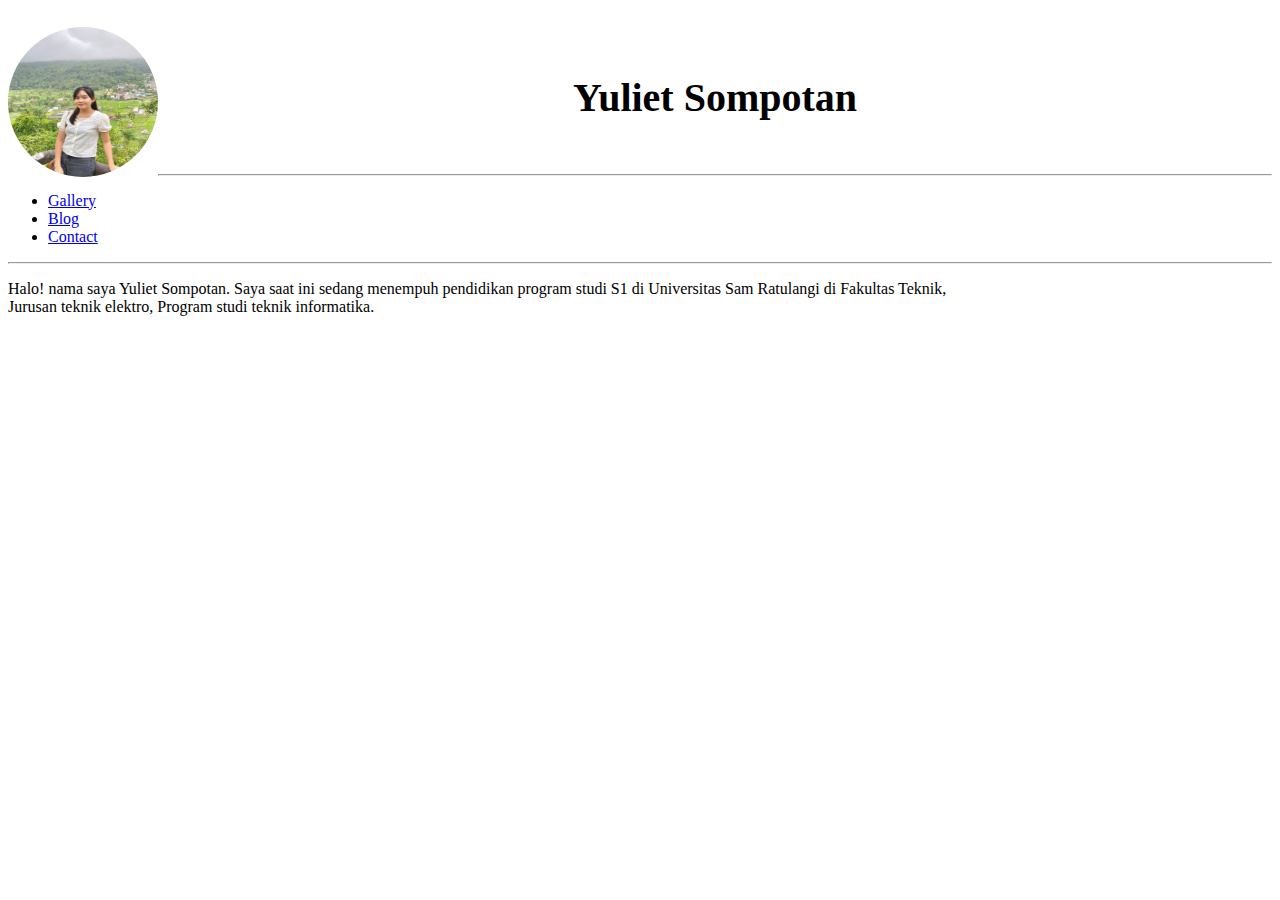
==== index.html @ c2a692dc "Tugas-html" ====
<!DOCTYPE html>
<html lang="en">
<head>
    <meta charset="UTF-8">
    <meta http-equiv="X-UA-Compatible" content="IE=edge">
    <meta name="viewport" content="width=device-width, initial-scale=1.0">
    <title>portofolio</title>
</head>
<body>
    <header align="center">
       <h1 style="font-size:250%"><img src="gmbr\tesa.jpg" alt="My picture" style="float:left;width:150px;height:150px;border-radius:50%;">
    <br>
    </img>Yuliet Sompotan</h1>
    </header>
    <br>

    <hr>
    <nav>
    <ul>
        <li> <a href="Gallery.html">Gallery</a></li>
        <li> <a href="Blog.html">Blog</a></li>
        <li> <a href="Contact.html">Contact</a>
    </ul>
    </nav>
    <hr>

    <p>
        Halo! nama saya Yuliet Sompotan. Saya saat ini sedang menempuh pendidikan program studi S1 di Universitas Sam Ratulangi di Fakultas Teknik, <br> Jurusan teknik elektro, Program studi teknik informatika. 
   </p>
</body>
</html>
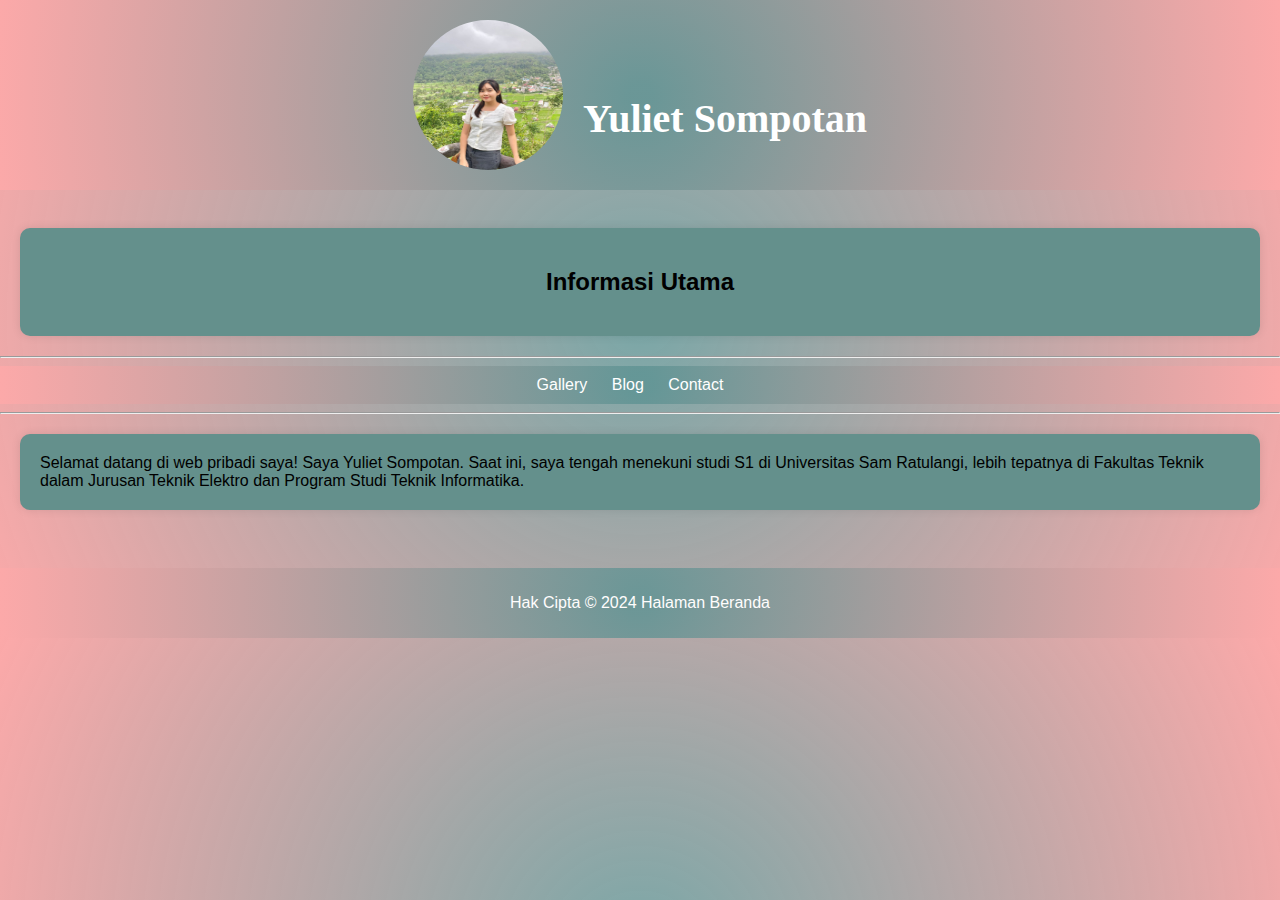
==== commit 142c7074: "perubahan" ====
--- a/index.html
+++ b/index.html
@@ -5,6 +5,7 @@
     <meta http-equiv="X-UA-Compatible" content="IE=edge">
     <meta name="viewport" content="width=device-width, initial-scale=1.0">
     <title>portofolio</title>
+    <link rel="stylesheet" href="style.css">
 </head>
 <body>
     <header align="center">
@@ -13,6 +14,9 @@
     </img>Yuliet Sompotan</h1>
     </header>
     <br>
+    <section style="text-align: center;">
+        <h2> Informasi Utama</h2>
+    </section>
 
     <hr>
     <nav>
@@ -24,8 +28,13 @@
     </nav>
     <hr>
 
-    <p>
-        Halo! nama saya Yuliet Sompotan. Saya saat ini sedang menempuh pendidikan program studi S1 di Universitas Sam Ratulangi di Fakultas Teknik, <br> Jurusan teknik elektro, Program studi teknik informatika. 
+    <p class="deskripsi">
+        Selamat datang di web pribadi saya! Saya Yuliet Sompotan. Saat ini, saya tengah menekuni studi S1 di Universitas Sam Ratulangi, lebih tepatnya di Fakultas Teknik dalam Jurusan Teknik Elektro dan Program Studi Teknik Informatika.   
    </p>
+   
+<br>
+   <footer>
+    <p>Hak Cipta &copy; 2024 Halaman Beranda</p>
+   </footer>
 </body>
 </html>--- a/style.css
+++ b/style.css
@@ -0,0 +1,109 @@
+body {
+    font-family: 'Franklin Gothic Medium', 'Arial Narrow', Arial, sans-serif;
+    margin: 0;
+    padding: 0;
+    background: rgb(94,147,147);
+background: radial-gradient(circle, rgba(94,147,147,0.815091002221201) 2%, rgba(252,169,169,1) 100%);
+}
+
+header {
+    background: rgb(94,147,147);
+background: radial-gradient(circle, rgba(94,147,147,0.815091002221201) 2%, rgba(252,169,169,1) 100%);
+    padding: 20px;
+    text-align: center;
+    font-family: 'Times New Roman', Times, serif;
+}
+
+header h1 {
+    margin: 0;
+    font-size: 36px;
+}
+
+header img {
+    margin-right: 20px;
+}
+
+section {
+    padding: 20px;
+    background: rgb(100, 144, 140);
+    border-radius: 10px;
+    box-shadow: 0 0 10px rgba(0, 0, 0, 0.1);
+    margin: 20px;
+    padding: 20px;
+
+    color:rgb(255, 254, 254)
+    border-radius: 10px;
+    box-shadow: 0 0 10px rgba(0, 0, 0, 0.1);
+    margin: 20px;
+    padding: 20px;
+
+}
+
+nav {
+    background: rgb(94,147,147);
+    background: radial-gradient(circle, rgba(94,147,147,0.815091002221201) 2%, rgba(252,169,169,1) 100%);
+    padding: 10px;
+    text-align: center;
+    font-family: 'Franklin Gothic Medium', 'Arial Narrow', Arial, sans-serif;
+}
+
+nav ul {
+    list-style-type: none;
+    margin: 0;
+    padding: 0;
+}
+
+nav ul li {
+    display: inline;
+    margin-right: 20px;
+}
+
+nav ul li a {
+    color: #fff;
+    text-decoration: none;
+}
+
+footer {
+    margin-top: 20px;
+    border-radius: 0 0 10px 10px;
+    background: rgb(94,147,147);
+    background: radial-gradient(circle, rgba(94,147,147,0.815091002221201) 2%, rgba(252,169,169,1) 100%);
+    padding: 10px;
+    text-align: center;
+    color:rgb(255, 253, 253)
+}
+
+
+header h1 {
+    display: flex;
+    align-items: center;
+    justify-content: center;
+    color:#fff
+}
+
+
+nav ul li {
+    display: inline-block;
+    margin-right: 20px;
+}
+
+
+nav ul li a:hover {
+    text-decoration: underline;
+}
+
+
+.deskripsi {
+    background: rgb(100, 144, 140);
+    border-radius: 10px;
+    box-shadow: 0 0 10px rgba(0, 0, 0, 0.1);
+    margin: 20px;
+    padding: 20px;
+}
+
+
+header img:hover {
+    transform: rotate(360deg);
+    transition: transform 0.5s ease-in-out;
+}
+
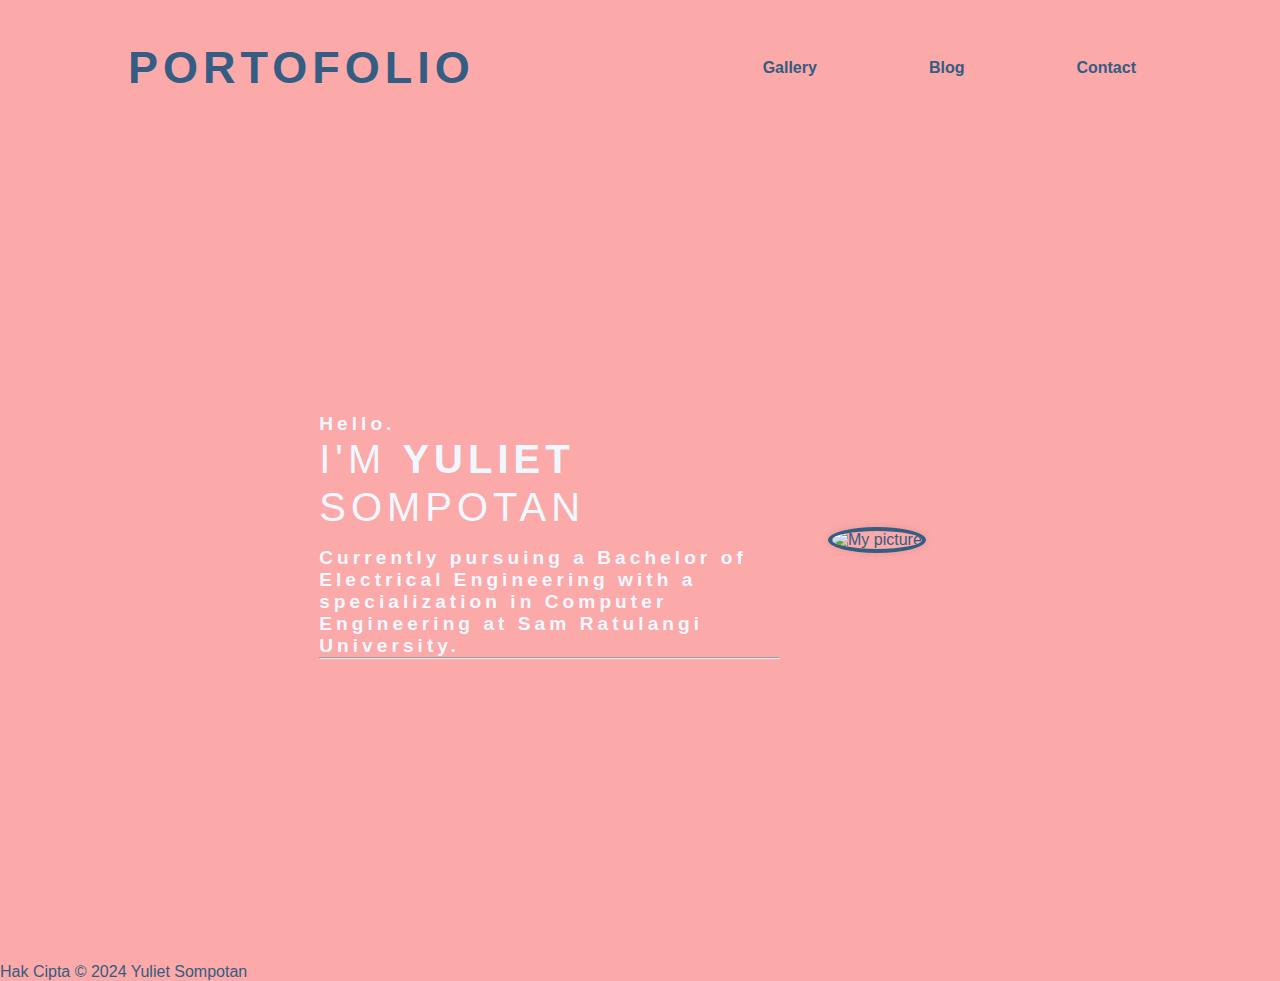
==== commit 949420c2: "Perubahan halaman utama" ====
--- a/index.html
+++ b/index.html
@@ -8,33 +8,41 @@
     <link rel="stylesheet" href="style.css">
 </head>
 <body>
-    <header align="center">
-       <h1 style="font-size:250%"><img src="gmbr\tesa.jpg" alt="My picture" style="float:left;width:150px;height:150px;border-radius:50%;">
-    <br>
-    </img>Yuliet Sompotan</h1>
+    <header>
+        <nav>
+            <h1>
+                Portofolio
+            </h1>
+            <ul>
+                <li><a href="Gallery.html">Gallery</a></li>
+                <li><a href="Blog.html">Blog</a></li>
+                <li><a href="Contact.html">Contact</a></li>
+            </ul>
+        </nav>
     </header>
-    <br>
-    <section style="text-align: center;">
-        <h2> Informasi Utama</h2>
+    <section>
+        <div class="s-container">
+            <div class="content">
+                <span class="subtitle">
+                    Hello.
+                </p>
+                <h1 class="title">
+                    I'm <span>Yuliet <br></span> Sompotan
+                </h1>
+                <p class="description">
+                    Currently pursuing a Bachelor of Electrical Engineering with a specialization in Computer Engineering at Sam Ratulangi University.
+                </p><hr>
+            </div>
+            <div class="image">
+                <img src="gmbr\tere.jpg" alt="My picture">
+            </div>
+        </div>
+        <br>
+            <div class="footer">
+                <footer>
+                    <p>Hak Cipta &copy; 2024 Yuliet Sompotan</p>
+                   </footer>
+            </div>
     </section>
-
-    <hr>
-    <nav>
-    <ul>
-        <li> <a href="Gallery.html">Gallery</a></li>
-        <li> <a href="Blog.html">Blog</a></li>
-        <li> <a href="Contact.html">Contact</a>
-    </ul>
-    </nav>
-    <hr>
-
-    <p class="deskripsi">
-        Selamat datang di web pribadi saya! Saya Yuliet Sompotan. Saat ini, saya tengah menekuni studi S1 di Universitas Sam Ratulangi, lebih tepatnya di Fakultas Teknik dalam Jurusan Teknik Elektro dan Program Studi Teknik Informatika.   
-   </p>
-   
-<br>
-   <footer>
-    <p>Hak Cipta &copy; 2024 Halaman Beranda</p>
-   </footer>
 </body>
 </html>--- a/style.css
+++ b/style.css
@@ -1,109 +1,153 @@
-body {
-    font-family: 'Franklin Gothic Medium', 'Arial Narrow', Arial, sans-serif;
-    margin: 0;
-    padding: 0;
-    background: rgb(94,147,147);
-background: radial-gradient(circle, rgba(94,147,147,0.815091002221201) 2%, rgba(252,169,169,1) 100%);
+<style>
+@import url('https://fonts.googleapis.com/css2?family=Poppins:ital,wght@0,100;0,200;0,300;0,400;0,500;0,600;0,700;0,800;0,900;1,100;1,200;1,300;1,400;1,500;1,600;1,700;1,800;1,900&display=swap');
+
+
+:root{
+   --blue: #00fff5;
 }
 
-header {
-    background: rgb(94,147,147);
-background: radial-gradient(circle, rgba(94,147,147,0.815091002221201) 2%, rgba(252,169,169,1) 100%);
-    padding: 20px;
-    text-align: center;
-    font-family: 'Times New Roman', Times, serif;
+*{
+    padding: 0;
+    margin: 0;
+    box-sizing: border-box;
+    font-family: "poppins", sans-serif;
 }
 
-header h1 {
-    margin: 0;
-    font-size: 36px;
+body{
+    background-color:rgba(252,169,169,1);
+    color:rgb(51, 93, 130);
 }
 
-header img {
-    margin-right: 20px;
+
+header nav{
+    height: 15vh;
+    width: 80%;
+    margin: 0 auto;
+    display: flex;
+    justify-content: space-between;
+    align-items: center;
 }
 
-section {
-    padding: 20px;
-    background: rgb(100, 144, 140);
-    border-radius: 10px;
-    box-shadow: 0 0 10px rgba(0, 0, 0, 0.1);
-    margin: 20px;
-    padding: 20px;
+h1 {
+    font-size: 2.5rem;
+    color: var(--blue);
+    font-weight: 800;
+    text-transform: uppercase;
+    letter-spacing: 5px;
+}
 
-    color:rgb(255, 254, 254)
-    border-radius: 10px;
-    box-shadow: 0 0 10px rgba(0, 0, 0, 0.1);
-    margin: 20px;
-    padding: 20px;
+header h1{
+    font-size: 45px;
+    color: var(--blue);
+    font-weight: 800;
+    text-transform: uppercase;
+    letter-spacing: 5px;
+}
+
+header ul {
+    gap: 3rem;
+}
+
+nav ul li a {
+    color:rgb(51, 93, 130);
+    text-decoration: none;
+    transition: color 0.3s ease;
+    align-items: right;
+    font-size: 1rem;
+    font-weight: 700;
+    cursor: pointer;
+    text-decoration: none;
+}
+
+
+header ul{
+    display: flex;
+    gap: 5rem;
+    list-style: none;
+}
+
+header a{
+    display: block;
+    color: rgb(172, 111, 111);
+    text-decoration: none;
+
+    border-radius: 2rem;
+    padding: .5rem 1rem;
+
+    transition: .2s ease-in;
+    border-bottom: 2px solid var(--blue);
+
+    overflow: hidden;
+    position: relative;
+}
+
+
+
+header a:hover{
+    color: rgb(172, 111, 111);
+    background-color: rgb(255, 251, 251);
+}
+
+
+.s-container{
+  min-height: 90vh;
+  width: 90%;
+  margin: auto;
+  display: flex;
+  justify-content: center;
+  align-items: center;
+  gap: 3rem;
 
 }
 
-nav {
-    background: rgb(94,147,147);
-    background: radial-gradient(circle, rgba(94,147,147,0.815091002221201) 2%, rgba(252,169,169,1) 100%);
-    padding: 10px;
-    text-align: center;
-    font-family: 'Franklin Gothic Medium', 'Arial Narrow', Arial, sans-serif;
+img{
+    width: 100%x;
+    height: auto;
+    border-radius: 50%;
+    margin-right: 35px;
+    border: 4px solid rgb(51, 93, 130);
+    box-shadow: 0 0 10px rgba(0, 0, 0, 0.1);
 }
 
-nav ul {
-    list-style-type: none;
-    margin: 0;
-    padding: 0;
-}
-
-nav ul li {
-    display: inline;
-    margin-right: 20px;
-}
-
-nav ul li a {
-    color: #fff;
-    text-decoration: none;
-}
-
-footer {
-    margin-top: 20px;
-    border-radius: 0 0 10px 10px;
-    background: rgb(94,147,147);
-    background: radial-gradient(circle, rgba(94,147,147,0.815091002221201) 2%, rgba(252,169,169,1) 100%);
-    padding: 10px;
-    text-align: center;
-    color:rgb(255, 253, 253)
-}
-
-
-header h1 {
-    display: flex;
-    align-items: center;
-    justify-content: center;
-    color:#fff
-}
-
-
-nav ul li {
-    display: inline-block;
-    margin-right: 20px;
-}
-
-
-nav ul li a:hover {
-    text-decoration: underline;
-}
-
-
-.deskripsi {
-    background: rgb(100, 144, 140);
-    border-radius: 10px;
-    box-shadow: 0 0 10px rgba(0, 0, 0, 0.1);
-    margin: 20px;
-    padding: 20px;
-}
-
-
-header img:hover {
+img:hover {
     transform: rotate(360deg);
     transition: transform 0.5s ease-in-out;
 }
 
+.img-container:hover img {
+    transform: scale(1.2);
+}
+
+img{
+    width: 250px;
+    border-radius: 400%;
+}
+
+.content{
+    display: flex;
+    flex-direction: column;
+    justify-content: center;
+    max-width: 40%;
+
+}
+
+.subtitle{
+    letter-spacing: 4px;
+    font-weight: 700;
+    font-size: 1.2rem;
+    margin-bottom: 0.5rem;
+    color: aliceblue;
+}
+
+.title{
+    font-size: 2.5rem;
+    font-weight: 400;
+    line-height: 3rem;
+    margin-bottom: 1rem;
+}
+
+.title span{
+    font-weight: 700;
+    color: var(--blue);
+}
+
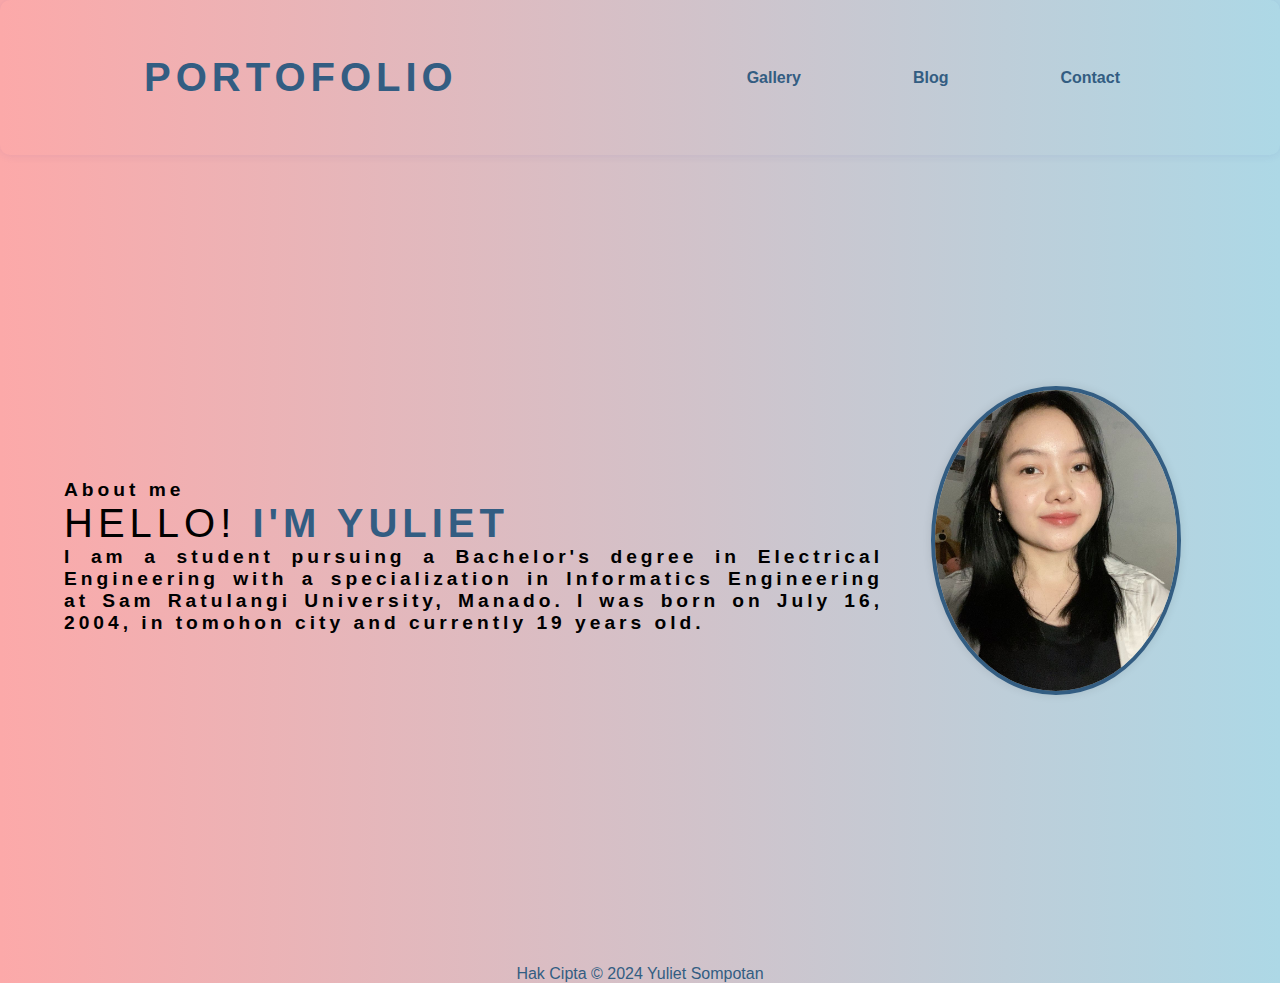
==== commit a01673ec: "Perubahan skali" ====
--- a/index.html
+++ b/index.html
@@ -5,13 +5,13 @@
     <meta http-equiv="X-UA-Compatible" content="IE=edge">
     <meta name="viewport" content="width=device-width, initial-scale=1.0">
     <title>portofolio</title>
-    <link rel="stylesheet" href="style.css">
+    <link rel="stylesheet" href="style.css">    
 </head>
 <body>
     <header>
         <nav>
-            <h1>
-                Portofolio
+            <h1 class="moving-text">
+                 portofolio
             </h1>
             <ul>
                 <li><a href="Gallery.html">Gallery</a></li>
@@ -20,29 +20,26 @@
             </ul>
         </nav>
     </header>
-    <section>
+    <section id="content">
         <div class="s-container">
             <div class="content">
-                <span class="subtitle">
-                    Hello.
-                </p>
+                <span class="subtitle">About me
                 <h1 class="title">
-                    I'm <span>Yuliet <br></span> Sompotan
+                   Hello! <span> I'm Yuliet <br></span>
                 </h1>
                 <p class="description">
-                    Currently pursuing a Bachelor of Electrical Engineering with a specialization in Computer Engineering at Sam Ratulangi University.
-                </p><hr>
+                    I am a student pursuing a Bachelor's degree in Electrical Engineering with a specialization in Informatics Engineering at Sam Ratulangi University, Manado. 
+                    I was born on July 16, 2004, in tomohon city and currently 19 years old.
+                </p>
             </div>
             <div class="image">
                 <img src="gmbr\tere.jpg" alt="My picture">
             </div>
-        </div>
-        <br>
-            <div class="footer">
-                <footer>
-                    <p>Hak Cipta &copy; 2024 Yuliet Sompotan</p>
-                   </footer>
-            </div>
     </section>
+    <footer>
+        <p>Hak Cipta &copy; 2024 Yuliet Sompotan</p>
+    </footer>
+
+    <script src="script.js"></script>
 </body>
 </html>--- a/style.css
+++ b/style.css
@@ -14,10 +14,17 @@
 }
 
 body{
-    background-color:rgba(252,169,169,1);
+    background: linear-gradient(to left, lightblue, rgba(252,169,169,1));
     color:rgb(51, 93, 130);
 }
 
+
+header{
+    padding: 10px 20px; 
+    border-radius: 10px; 
+    box-shadow: 0 0 10px rgba(53, 46, 161, 0.1); 
+    transition: all 0.3s ease;
+}
 
 header nav{
     height: 15vh;
@@ -107,12 +114,9 @@
     margin-right: 35px;
     border: 4px solid rgb(51, 93, 130);
     box-shadow: 0 0 10px rgba(0, 0, 0, 0.1);
-}
-
-img:hover {
-    transform: rotate(360deg);
-    transition: transform 0.5s ease-in-out;
-}
+    margin-top: -35px;
+}
+
 
 .img-container:hover img {
     transform: scale(1.2);
@@ -124,30 +128,75 @@
 }
 
 .content{
-    display: flex;
+    display:contents;
     flex-direction: column;
     justify-content: center;
     max-width: 40%;
 
 }
+
+.description{
+    color:black;
+    text-align: justify;
+}
+
 
 .subtitle{
     letter-spacing: 4px;
     font-weight: 700;
     font-size: 1.2rem;
     margin-bottom: 0.5rem;
-    color: aliceblue;
-}
+    color:rgb(0, 0, 0)
+}
+
+
 
 .title{
     font-size: 2.5rem;
     font-weight: 400;
-    line-height: 3rem;
-    margin-bottom: 1rem;
-}
+    
+}
+
 
 .title span{
     font-weight: 700;
-    color: var(--blue);
-}
-
+    color:rgb(51, 93, 130);
+}
+
+
+@keyframes slideInFromLeft {
+    0% {
+        transform: translateX(-100%);
+        opacity: 0;
+    }
+    100% {
+        transform: translateX(0);
+        opacity: 1;
+    }
+}
+
+.title.animate-title {
+    animation: slideInFromLeft 1s ease-out;
+}
+
+
+@keyframes moveText {
+    0% { transform: translateX(0); }
+    50% { transform: translateX(20px); }
+    100% { transform: translateX(0); }
+}
+
+.moving-text {
+    display: inline-block;
+    font-size: 40px;
+}
+
+.moving-text:hover {
+    animation: moveText 1s infinite;
+}
+
+footer{
+    text-align: center;
+}
+
+
